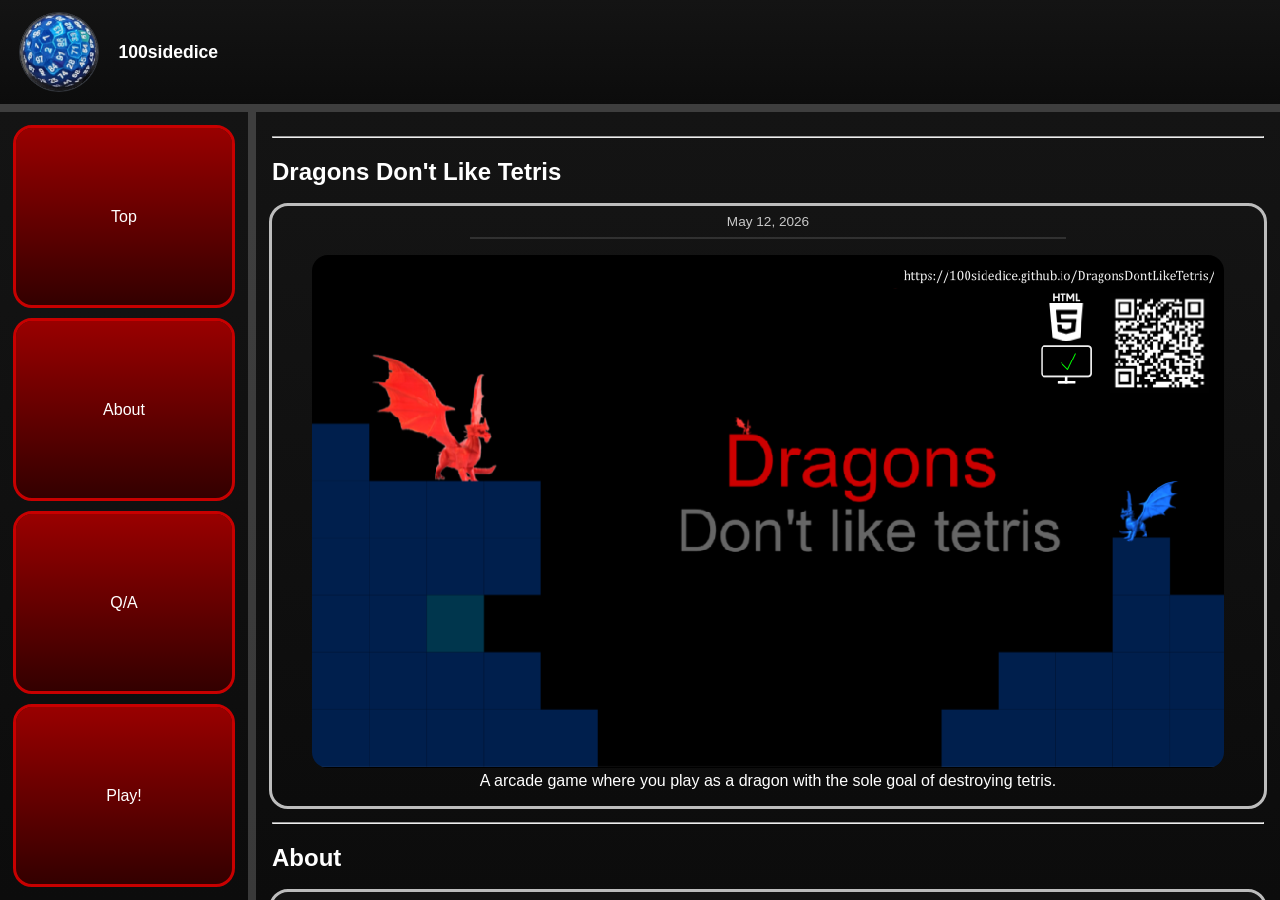
==== dragons_dont_like_tetris/index.html @ 9f48c2e6 "Dragons Don't like tetris section" ====
<!DOCTYPE html>
<html>
<head lang="en">
    <meta charset="UTF-8">
    <meta name="viewport" content="width=device-width, initial-scale=1.0">

    <title>100sidedice</title>
    <meta name="description" content="100sidedice is the portfolio of Elijah DeLima, a web game developer.">
    <link rel="canonical" href="https://100sidedice.github.io/">

    <meta property="og:type" content="website">
    <meta property="og:title" content="100sidedice">
    <meta property="og:description" content="Browser games, software projects, and creative experiments by 100sidedice.">
    <meta property="og:url" content="https://100sidedice.github.io/">
    <meta property="og:image" content="https://100sidedice.github.io/Assets/profilepic.png">

    <meta name="twitter:card" content="summary_large_image">
    <meta name="twitter:title" content="100sidedice">
    <meta name="twitter:description" content="Browser games, software projects, and creative experiments by 100sidedice.">
    <meta name="twitter:image" content="https://100sidedice.github.io/Assets/profilepic.png">

    <script type="application/ld+json">
    {
      "@context": "https://schema.org",
      "@type": "Person",
      "name": "100sidedice",
      "url": "https://100sidedice.github.io/",
      "image": "https://100sidedice.github.io/Assets/profilepic.png",
      "sameAs": [
        "https://www.youtube.com/@100SideDice",
        "https://github.com/100sidedice?tab=repositories"
      ]
    }
    </script>

    <link rel="icon" href="../Assets/profilepic.png">
    <link rel="stylesheet" href="theme.css">
    <link rel="stylesheet" href="../Home/board.css">
    <link rel="stylesheet" href="../Home/header.css">
    <link rel="stylesheet" href="../Home/navbar.css">
    <link rel="stylesheet" href="../ShootTheStars/stars.css">
</head>
<body>
    <!-- Background (Shoot the stars [sts]) -->
    <canvas id="stsCanvas" width="500" height="500"></canvas>

    <script>
        (() => {
            let myName = null;
            let pendingError = null;

            const showError = (message) => {
                const text = `ERR: ${String(message).slice(0, 60)}`;
                if (myName) {
                    myName.textContent = text;
                } else {
                    pendingError = text;
                }
            };

            const sendToServer = (level, message, stack = '') => {
                const payload = JSON.stringify({
                    source: 'browser',
                    level,
                    message: String(message),
                    stack: stack ? String(stack) : '',
                    url: location.href,
                });

                if (navigator.sendBeacon) {
                    navigator.sendBeacon('/__log', new Blob([payload], { type: 'application/json' }));
                    return;
                }

                fetch('/__log', {
                    method: 'POST',
                    headers: { 'Content-Type': 'application/json' },
                    body: payload,
                    keepalive: true,
                }).catch(() => {});
            };

            const formatConsoleArg = (value) => {
                if (value instanceof Error) {
                    return value.stack || value.message || String(value);
                }

                if (typeof value === 'object' && value !== null) {
                    try {
                        return JSON.stringify(value);
                    } catch {
                        return String(value);
                    }
                }

                return String(value);
            };

            for (const level of ['log', 'info', 'warn', 'error', 'debug']) {
                const original = console[level];
                if (typeof original !== 'function') continue;

                console[level] = (...args) => {
                    sendToServer(level, args.map(formatConsoleArg).join(' '));
                    return original.apply(console, args);
                };
            }

            window.addEventListener('error', (event) => {
                const message = event?.message || 'unknown error';
                showError(message);
                sendToServer('error', message, event?.error?.stack || '');
            });

            window.addEventListener('unhandledrejection', (event) => {
                const message = event?.reason?.message || event?.reason || 'promise rejection';
                const stack = event?.reason?.stack || '';
                showError(message);
                sendToServer('unhandledrejection', message, stack);
            });

            const initErrorLogger = () => {
                myName = document.getElementById('myName');
                if (myName && pendingError) {
                    myName.textContent = pendingError;
                }
            };

            if (document.readyState === 'loading') {
                document.addEventListener('DOMContentLoaded', initErrorLogger, { once: true });
            } else {
                initErrorLogger();
            }
        })();
    </script>
    
    <script src="../ShootTheStars/game.js" type="module"></script>

    <!-- Header -->
    <header>
        <a class="profile-home-link" href="../" aria-label="Go to homepage">
            <img src="../Assets/profilepic.png" alt="Profile Picture" id="profile-pic">
        </a>
        <h1 id="myName">100sidedice</h1>
    </header>
    <!--Shoot the stars item container-->
    <div id="items-container" class="itemsHidden">
        <p>Item1</p>
        <p>Item2</p>
        <p>Item3</p>
        <p>Item4</p>
        <p>Item4</p>
        <p>Item4</p>
        <p>Item4</p>
        <p>Item4</p>
    </div>
    <!--Item shop container-->
    <div id="item-shop" class="itemShopHidden">
        
    </div>

    <!-- Main content -->
    <main id="board">
        <section id="section-1">
            <hr class="section-break">
            <h2>Dragons Don't Like Tetris</h2>
            <article class="post">
                <time datetime="2026-05-12">May 12, 2026</time>
                <hr>
                <figure>
                    <a href="https://100sidedice.github.io/DragonsDontLikeTetris/" target="_blank" rel="noopener noreferrer">
                        <img src="../Assets/GameImages/DragonsDontLikeTetris.png" alt="Dragons Don't Like Tetris">
                    </a>
                    <figcaption>A arcade game where you play as a dragon with the sole goal of destroying tetris.</figcaption>
                </figure>
            </article>
        </section>
        <section id="section-2">
            <hr class="section-break">
            <h2>About</h2>
            <article class="post">
                <h3>Dragons Don't Like Tetris!</h3>
                <hr>
                <p>Dragons Don't like tetris is a simple, fast paced arcade game where you play as a dragon and try to destroy falling tetris pieces to gain power, at certain power levels, you gain abilities like regen & multishot.</p>
                <hr>
                <h3>Development</h3>
                <hr>
                <h4>Itch.io falling blocks game jam</h4>
                <p>
                    This was a 9-day long game jam with the theme of "falling blocks". I wanted a reletivly simple game that still was fun to play & decently impressive technically.
                    My original concept was a puzzle adventure game where you play as a tetrimino and have to "fit in" to different enviroments, but it didn't seem feasable for me at the time for my skill level, so I pivoted to this idea.
                </p>
                <hr>
                <h4>The AI</h4>
                <p>
                    The AI uses a simple heuristic system to determing where to place pieces. It has no lookahead and only considers the current position.
                    The weight groups are as follows: # of edges touching, # holes, # line clears, # of blocks in a row, penalty for having a 1-column gap, penalty for leaving overhangs, and overall bumpiness.
                    It's record in testing for me was surviving 45 seconds at level 29 speeds (also known as the kill screen in tetris - 1 frame per grid tile descent).
                </p>
                <hr>
                <h4>Post game jam development</h4>
                <p>
                    A game's story does not end when the game jam ends. I had gave the game about a month of extra development time after the jam period to add polish.
                </p>
                <hr>
                <h4>A secret feature</h4>
                <p>
                    There is no UI for this, but click the top left corner of the game's screen to open a inline console and then type 'enablecolab' in the bottom bar.
                </p>

            </article>
        </section>
        <section id="section-3">
            <hr class="section-break">
            <h2>Q/A</h2>
            <article class="post qa">
                <h3>How long did it take to make?</h3>
                <p></p>
                <hr>
                <h3></h3>
                <p></p>
            </article>
        </section>
    </main>
    <!-- Navigation -->
    <aside>
        <a class="button-1">Top</a>
        <a class="button-2">About</a>
        <a class="button-3">Q/A</a>
        <a class="play">Play!</a>
    </aside>
    <footer>
        <a class="button-1">Top</a>
        <a class="button-2">About</a>
        <a class="button-3">Q/A</a>
        <a class="play">Play!</a>
    </footer>
    <script src="../main.js" type="module"></script>
</body>
</html>
---- dragons_dont_like_tetris/theme.css ----
:root {
    /** Globals **/
        --font-family: 'Arial', sans-serif;
        --text-color: white;
        --background-color: #0c011b00;
        --border-width: 0.5rem;
        --border-color: #92929255;
        --text-color-muted: #dddddd;
        --text-color-soft: #bdbdbd;
        --text-color-subtle: #b3b3b3;
        --text-color-dim: #444;

    /** Base Theme **/
        --theme-surface-gradient-start: #141414;
        --theme-surface-gradient-end: #0c0c0c;
        --theme-accent-gradient-start: #b4b4b4FF;
        --theme-accent-gradient-end: #7c7c7cFF;
        --theme-accent-outline-color: #bdbdbdFF;
        --theme-accent-outline-width: 0.2rem;
        --theme-accent-active-gradient-start: #3d3d3dFF;
        --theme-accent-active-gradient-end: #272727FF;
        --theme-accent-active-outline-color: #c5c5c5FF;
        --theme-accent-active-outline-width: var(--theme-accent-outline-width);

    /** Header **/
        --header-gradient-start: var(--theme-surface-gradient-start);
        --header-gradient-end: var(--theme-surface-gradient-end);
        --header-border-color: var(--border-color);

    /** Main Panels **/
        --panel-gradient-start:var(--theme-surface-gradient-start);
        --panel-gradient-end: var(--theme-surface-gradient-end);

    /** Buttons **/
        /* Buttons - Default */
            --button-gradient-start: #990000;
            --button-gradient-end: #330000;
            --button-outline-color: rgb(200, 0, 0);
            --button-outline-width: var(--theme-accent-outline-width);
            --button-tilt-deg: 0deg;
            --button-border-radius: 1em;
            
        /* Buttons - Hover */
            --button-hover-gradient-start: #d80000;
            --button-hover-gradient-end: #8b0000;
            --button-hover-outline-color: rgb(200, 0, 0);
            --button-hover-outline-width: var(--theme-accent-outline-width);
            --button-hover-tilt-deg: -1deg;
            
        /* Buttons - Active */
            --button-active-outline-color: #888888FF;
            --button-active-outline-width: var(--theme-accent-active-outline-width);
            --button-active-gradient-start: #5b0000;
            --button-active-gradient-end: #300000;
            --button-active-tilt-deg: 1deg;

    /** Alerts **/
        --alert-outline-color: #ff000033;
        --alert-gradient-start: #8e0c0c55;
        --alert-gradient-end: #53050555;

    /** Board / Post **/
        --media-hover-outline-color: #00b3ffff;
        --media-active-outline-color: rgb(0, 59, 84);
        --post-divider-color: rgba(255, 255, 255, 0.12);
        --post-gradient-start: var(--panel-gradient-start);
        --post-gradient-end: var(--panel-gradient-end);

        /* Post outlines */
            --post-outline-color: var(--theme-accent-outline-color);
            --post-outline-width: var(--theme-accent-outline-width);
            --post-hover-outline-color: var(--theme-accent-active-outline-color);
            --post-hover-outline-width: var(--theme-accent-active-outline-width);
            --post-outline-offset: 0rem;

    /** Link / Brand **/
        --sts-highlight-color: #fb00ff;
        --youtube-color: red;
        --github-color: #ffffff;
        --email-primary-color: #7979ff;
        --email-secondary-color: #00ffffff;

    /** Shop **/
        --shop-header-text-color: #efe6f5;
        --shop-divider-color: rgba(255, 255, 255, 0.18);
        --shop-row-separator-color: rgba(255, 255, 255, 0.12);
        --shop-row-outline-color: var(--button-outline-color);
        --shop-row-outline-width: var(--button-outline-width);

        /* Shop Rows - Default */
            --shop-row-default-gradient-start: var(--button-gradient-start);
            --shop-row-default-gradient-end: var(--button-gradient-end);
            --shop-row-default-outline-width: var(--button-outline-width);
            --shop-row-default-outline-color: var(--button-outline-color);

        /* Shop Rows - Hover */
            --shop-row-hover-gradient-start: var(--button-hover-gradient-start);
            --shop-row-hover-gradient-end: var(--button-hover-gradient-end);
            --shop-row-hover-outline-width: var(--button-hover-outline-width);
            --shop-row-hover-outline-color: var(--button-hover-outline-color);

        /* Shop Rows - Active */
            --shop-row-active-gradient-start: var(--button-active-gradient-start);
            --shop-row-active-gradient-end: var(--button-active-gradient-end);
            --shop-row-active-outline-width: var(--shop-row-outline-width);
            --shop-row-active-outline-color: var(--shop-row-outline-color);
            --shop-row-active-text-color: var(--text-color-soft);
}

html, body {
    margin: 0;
    padding: 0;
    height: 100%;
    overflow-x: hidden;
    background-image: url(../Assets/ddltLandscape.png);
    background-size: cover;
    image-rendering: pixelated;
}
body {
    font-family: var(--font-family);
    color: var(--text-color);
    display: grid;
    grid-template-rows: auto 1fr auto;
    grid-template-columns: 16em 1fr;
}
@media (max-width: 780px) {
    body {
        background-image: url(../Assets/ddltPortrait.png);
    }
}
---- Home/board.css ----
#board {
    grid-row: 2;
    grid-column: 2;
    background: linear-gradient(to bottom, var(--panel-gradient-start), var(--panel-gradient-end));
    color: var(--text-color);
    z-index: 1;
    min-height: 0; /* allow the grid item to shrink and enable internal scrolling */
    overflow-y: auto; /* make the board its own scroll container */
    overflow-x: hidden; /* make the board its own scroll container */
    -webkit-overflow-scrolling: touch;
    padding: 1rem;
    transition: transform 0.3s ease;
}
article {
    flex: 1; 
    background: linear-gradient(to bottom, var(--post-gradient-start), var(--post-gradient-end));
    border-radius: var(--button-border-radius);
    text-align:center;
    text-decoration: none;
    display: flex;
    align-items: center;
    justify-content: center;
    transform: rotate(var(--button-tilt-deg));
    outline: var(--post-outline-width) solid var(--post-outline-color);
    outline-offset: var(--post-outline-offset);
    transition: transform 200ms ease, outline-color 150ms ease, outline-width 150ms ease, outline-offset 150ms ease;
    color: var(--text-color);
    margin: 0 0 1rem 0;
}   
article:hover {
    outline: var(--post-hover-outline-width) solid var(--post-hover-outline-color);
}
article img {
    width: 100%;
    height: 100%;
    object-fit: cover;
    border-radius: 1em;
    transition: transform 200ms ease;
}
article img:hover{
    transform: rotate(-1deg);
    cursor: pointer;
    outline: 5px solid var(--media-hover-outline-color);
}
article img:active{
    transform: rotate(1deg) scale(0.9);
    cursor:grabbing;
    outline: 5px solid var(--media-active-outline-color);
}
article h2 {
    margin:1rem
}
article p {
    margin: 1rem;
}
.post {
  display: flex;
  flex-direction: column;
  align-items: stretch;
}
article.qa {
    flex-direction: column;
    align-items: flex-start;
    justify-content: flex-start;
    text-align: left;
    padding: 1rem;
}
article.qa h3 {
    margin-bottom: 0;
}
.post.qa hr {
    width: 60%;
    border: none;
    border-top: 2px solid var(--post-divider-color);
    margin: 0.5rem auto 1rem 0;
}

article.qa p {
    margin-left: 0;
    padding-left: 0.75rem;
    border-left: var(--post-outline-width) solid var(--post-divider-color);
}
.post.qa hr {
    width: 60%;
    border: none;
    border-top: 2px solid var(--post-divider-color);
    margin: 0.5rem auto 1rem 0;
}
.post hr {
    width: 60%;
    border: none;
        border-top: 2px solid var(--post-divider-color);
    margin: 0 auto
}

.post time {
  display: block;
  font-size: 0.85rem;
    color: var(--text-color-muted);
  opacity: 0.9;
  margin: 0.5rem;
  text-align: center;
}

.boardHidden {
    transform: translateX(100%);
}

#sts {
    color: var(--sts-highlight-color);
}

#contact-info {
    text-align: left;
    color: var(--text-color-subtle);
    font-size: 0.8rem;
}
#contact-info a{
    text-decoration: none;
    color: var(--text-color-subtle);
}
#contact-info a:hover{
    text-decoration:underline !important;
    color: var(--text-color);
    cursor:pointer;
}
#contact-info a:active{
    text-decoration:underline !important;
    color: var(--text-color-dim);
    cursor:grabbing;
}
#youtube {
    color: var(--youtube-color);
}
#github {
    color: var(--github-color);
}
#email {
    color: var(--email-primary-color);
}
#email2 {
    color: var(--email-secondary-color);
}
---- Home/header.css ----
header {
    background: linear-gradient(to bottom, var(--header-gradient-start), var(--header-gradient-end));
    width: 100%;
    display: flex;
    align-items: center;
    gap: 1rem;
    padding: 1em;
    height: 7em;
    grid-column: 1 / -1;
    position: relative;
    z-index: 1;
    border-bottom: var(--border-width) solid var(--header-border-color);
}
header h1 {
    margin: 0;
    font-family: var(--font-family);
    color: var(--text-color);
    text-align: left;
    font-size: 1.1em;
}
header img {
    width: 5em;
    height: 5em;
    border-radius: 50%;
}

.profile-home-link {
    display: inline-flex;
    align-items: center;
    justify-content: center;
    padding: 0.2rem;
    border-radius: 50%;
    text-decoration: none;
    transform: rotate(var(--button-tilt-deg));
    transition: transform 200ms ease, background 200ms ease, outline-color 200ms ease, outline-width 200ms ease;
}

.profile-home-link:hover {
    transform: rotate(var(--button-hover-tilt-deg));
    cursor: pointer;

}

.profile-home-link:active {
    transform: rotate(var(--button-active-tilt-deg)) scale(0.9);
    cursor: grabbing;
    user-select: none;
}

.profile-home-link img {
    display: block;
}
---- Home/navbar.css ----
*, *::before, *::after {
    box-sizing: border-box;
}
aside {
    background: linear-gradient(to bottom, var(--panel-gradient-start), var(--panel-gradient-end));
    width: 16em;
    display: flex;
    flex-direction: column;
    gap: 1rem;
    padding: 1em;
    grid-row: 2;
    grid-column: 1;
    height: 100%;
    overflow: auto;
    position: relative;
    z-index: 1;
    border-right: var(--border-width) solid var(--border-color);
}
aside a { 
    flex: 1; 
    background: linear-gradient(to bottom, var(--button-gradient-start), var(--button-gradient-end));
    border-radius: var(--button-border-radius);
    text-align:center;
    text-decoration: none;
    display: flex;
    align-items: center;
    justify-content: center;
    transform: rotate(var(--button-tilt-deg));
    transition: transform 200ms ease;
    outline: var(--button-outline-width) solid var(--button-outline-color);
    color: var(--text-color);
}
aside a:hover {
    transform: rotate(var(--button-hover-tilt-deg));
    background: linear-gradient(to bottom, var(--button-hover-gradient-start), var(--button-hover-gradient-end));
    outline: var(--button-hover-outline-width) solid var(--button-hover-outline-color);
    cursor: pointer;
}
aside a:active {
    transform: rotate(var(--button-active-tilt-deg)) scale(0.9);
    background: linear-gradient(to bottom, var(--button-active-gradient-start), var(--button-active-gradient-end));
    outline: var(--button-active-outline-width) solid var(--button-active-outline-color);
    color: var(--text-color-soft);
    user-select: none;
    cursor:grabbing;
}

footer {
    grid-row: 3;
    grid-column: 1 / -1;  /* spans both columns */
    background: linear-gradient(to bottom, var(--panel-gradient-start), var(--panel-gradient-end));
    width: 100%;
    display: none;
    align-items: center;
    gap: 1rem;
    padding: 1em;
    height: 8em;
    position: relative;
    z-index: 1;
    border-top: var(--border-width) solid var(--border-color);
}
footer a { 
    flex: 1; 
    background: linear-gradient(to bottom, var(--button-gradient-start), var(--button-gradient-end));
    border-radius: var(--button-border-radius);
    text-align:center;
    text-decoration: none;
    display: flex;
    align-items: center;
    justify-content: center;
    transform: rotate(var(--button-tilt-deg));
    transition: transform 200ms ease;
    outline: var(--button-outline-width) solid var(--button-outline-color);
    color: var(--text-color);
    min-height: 90%;
}
footer a:hover {
    transform: rotate(var(--button-hover-tilt-deg));
    background: linear-gradient(to bottom, var(--button-hover-gradient-start), var(--button-hover-gradient-end));
    outline: var(--button-hover-outline-width) solid var(--button-hover-outline-color);
    cursor: pointer;
}
footer a:active {
    transform: rotate(var(--button-active-tilt-deg)) scale(0.9);
    background: linear-gradient(to bottom, var(--button-active-gradient-start), var(--button-active-gradient-end));
    outline: var(--button-active-outline-width) solid var(--button-active-outline-color);
    color: var(--text-color-soft);
    user-select: none;
    cursor:grabbing;
}
/* Play button alert (flicker) */
.alert {
    outline: 3px solid var(--alert-outline-color);
    background: linear-gradient(to bottom, var(--alert-gradient-start), var(--alert-gradient-end)) !important;
}
@media (max-width: 768px) {
    body {
        grid-template-columns: 1fr 0px;  
        grid-template-rows: auto 1fr auto;  /* keep 3 rows */
    }
    
    aside {
        display: none;  /* hide the sidebar */
    }
    
    #board {
        grid-column: 1/-1;  /* ensure it fills the single column */
        margin-left: 0rem;
        border-left: 0rem solid var(--border-color);
    }
    #items-container { 
        grid-column: 1/-1 !important;
    }
    #item-shop {
        grid-column: 1/-1 !important;
    }
    footer {
        display: flex;  /* show the footer on mobile */
    }
}
---- ShootTheStars/stars.css ----
/* sts refers to "Shoot the stars" - the game used as the background of this site */

#stsCanvas {
    position: fixed;
    inset: 0;
    width: 100dvw;
    height: 100dvh;
    z-index: 0;
    /* keep pointer events so canvas still receives input where it is visible */
    pointer-events: auto;
    image-rendering: pixelated;
    user-select: none; /* prevent text selection on drag */
    display: block;
}

#items-container {
    background: linear-gradient(to bottom, var(--panel-gradient-start), var(--panel-gradient-end));
    grid-row: 2;
    grid-column: 2;
    position: relative;
    z-index: 2;
    width: 100%;
    height: 5rem;
    align-self: start;
    justify-self: stretch;
    display:flex;
    flex-direction: row;
    overflow-x: auto;
    white-space: nowrap;
    border-bottom: var(--border-width) solid var(--border-color);
    gap: 0.6rem;
    padding: 0.5rem 0.75rem;
    box-sizing: border-box;
    -webkit-overflow-scrolling: touch;
}
#items-container p{
    min-width:10rem;
    flex: 0 0 auto;
    display: inline-block; 
    text-align:center;
    margin:0.3rem;
    background: linear-gradient(to bottom, var(--button-gradient-start), var(--button-gradient-end));
    color: var(--text-color);
    padding:1rem;
    box-sizing: border-box;
    border-radius: 0.5rem;
    transition: transform 200ms ease;
    outline: var(--button-outline-width) solid var(--button-outline-color);
}

#items-container p:hover {
    transform: rotate(var(--button-hover-tilt-deg));
    background: linear-gradient(to bottom, var(--button-hover-gradient-start), var(--button-hover-gradient-end));
    outline: var(--button-hover-outline-width) solid var(--button-hover-outline-color);
    cursor: pointer;
}
#items-container p:active {
    transform: rotate(var(--button-active-tilt-deg)) scale(0.9);
    background: linear-gradient(to bottom, var(--button-active-gradient-start), var(--button-active-gradient-end));
    outline: var(--button-active-outline-width) solid var(--button-active-outline-color);
    color: var(--text-color-soft);
    user-select: none;
    cursor:grabbing;
}
/* Fade-in/out state for when the board is hidden */
#items-container {
    transition: opacity 240ms ease, transform 240ms ease;
}

.itemsHidden {
    opacity: 0;
    transform: translateY(-0.5rem);
    pointer-events: none; /* don't allow interactions while hidden */
}

#item-shop {
    background: linear-gradient(to bottom, var(--panel-gradient-start), var(--panel-gradient-end));
    grid-row: 2;
    grid-column: 2;
    color: var(--text-color);
    z-index: 1;
    min-height: 0; /* allow the grid item to shrink and enable internal scrolling */
    overflow-y: auto; /* make the item shop its own scroll container */
    overflow-x: hidden; /* make the item shop its own scroll container */
    -webkit-overflow-scrolling: touch;
    padding: 1rem;
    margin-top: 5rem;
    transition: transform 0.3s ease;
}

#item-shop h2 {
    margin-top: 0;
}

.shop-table {
    width: 100%;
    border-collapse: separate;
    border-spacing: 0 0.75rem;
    table-layout: fixed;
}

.shop-table thead th {
    padding: 0 1rem 0.5rem;
    color: var(--shop-header-text-color);
    border-bottom: 1px solid var(--shop-divider-color);
}

.shop-table thead th:first-child {
    text-align: left;
}

.shop-table thead th:nth-child(2) {
    text-align: center;
}

.shop-table thead th:last-child {
    text-align: right;
}

.shop-table tbody tr {
    transition: background 200ms ease, color 200ms ease;
}

.shop-table tbody tr td {
    --shop-row-current-outline-width: var(--shop-row-default-outline-width);
    --shop-row-current-outline-color: var(--shop-row-default-outline-color);
    background: linear-gradient(to bottom, var(--shop-row-default-gradient-start), var(--shop-row-default-gradient-end));
    border-top: var(--shop-row-current-outline-width) solid var(--shop-row-current-outline-color);
    border-bottom: var(--shop-row-current-outline-width) solid var(--shop-row-current-outline-color);
    padding: 0.9rem 1rem;
    color: var(--text-color);
    vertical-align: middle;
    overflow-wrap: anywhere;
    white-space: normal;
    transition: background 200ms ease, color 200ms ease, border-color 200ms ease, border-width 200ms ease;
}

.shop-table tbody tr td:first-child {
    border-left: var(--shop-row-current-outline-width) solid var(--shop-row-current-outline-color);
    border-radius: 1rem 0 0 1rem;
    width: 48%;
}

.shop-table tbody tr td:nth-child(2) {
    width: 14%;
    text-align: center;
}

.shop-table tbody tr td:last-child {
    border-right: var(--shop-row-current-outline-width) solid var(--shop-row-current-outline-color);
    border-radius: 0 1rem 1rem 0;
    width: 38%;
    text-align: right;
}

.shop-table tbody tr:hover td {
    --shop-row-current-outline-width: var(--shop-row-hover-outline-width);
    --shop-row-current-outline-color: var(--shop-row-hover-outline-color);
    background: linear-gradient(to bottom, var(--shop-row-hover-gradient-start), var(--shop-row-hover-gradient-end));
}

.shop-table tbody tr:active td {
    --shop-row-current-outline-width: var(--shop-row-active-outline-width);
    --shop-row-current-outline-color: var(--shop-row-active-outline-color);
    background: linear-gradient(to bottom, var(--shop-row-active-gradient-start), var(--shop-row-active-gradient-end));
    color: var(--shop-row-active-text-color);
}

.shop-row {
    cursor: pointer;
}

.shop-row:hover td {
    background: linear-gradient(to bottom, var(--shop-row-hover-gradient-start), var(--shop-row-hover-gradient-end));
}

.shop-row-max,
.shop-row-unaffordable {
    cursor: not-allowed;
}

.shop-row-max td,
.shop-row-unaffordable td {
    opacity: 0.55;
}

.itemShopHidden {
    transform: translateX(100%);
}
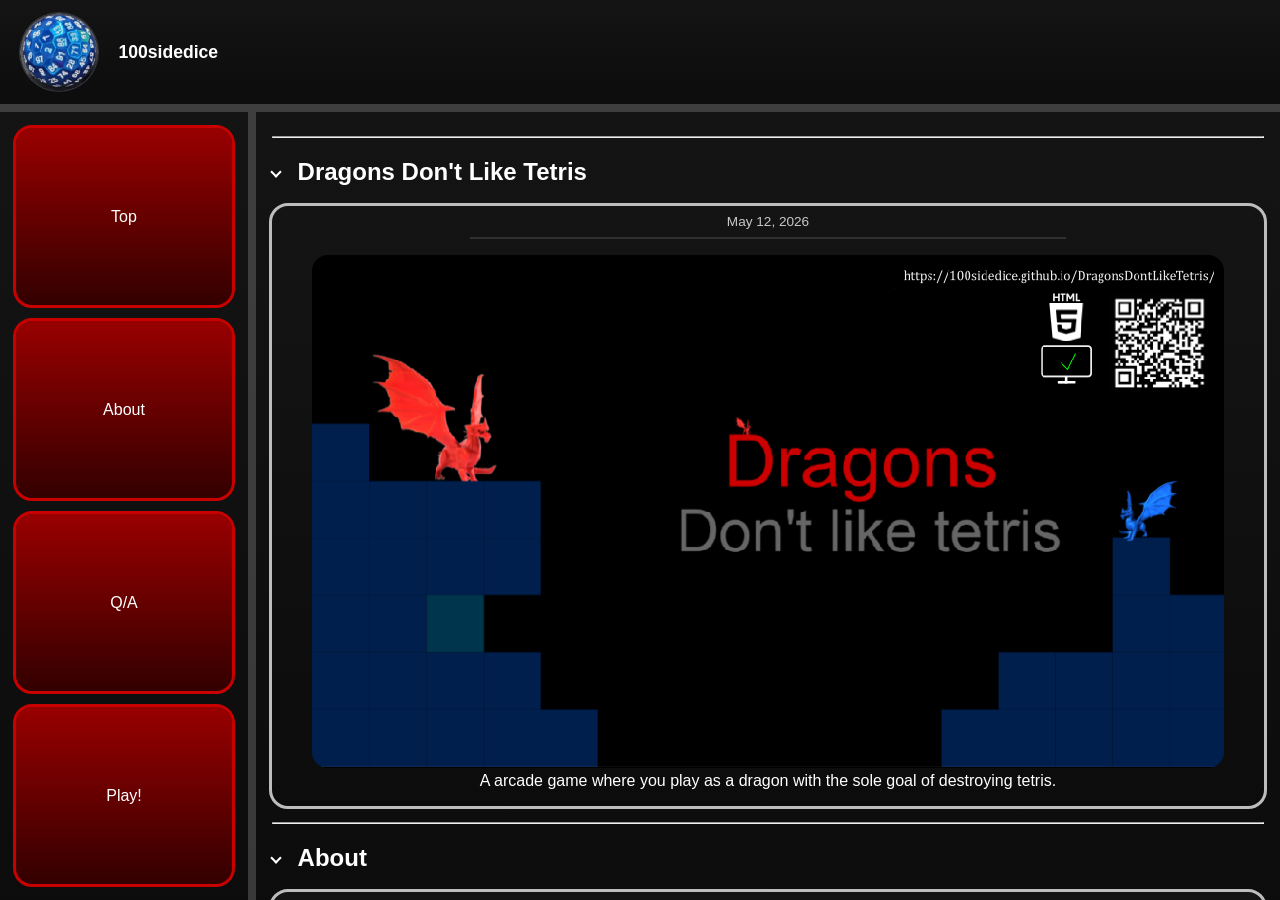
==== commit 14cb4c58: "Updated everything to have collapsable headings via <details>" ====
--- a/dragons_dont_like_tetris/index.html
+++ b/dragons_dont_like_tetris/index.html
@@ -163,63 +163,73 @@
     <main id="board">
         <section id="section-1">
             <hr class="section-break">
-            <h2>Dragons Don't Like Tetris</h2>
-            <article class="post">
-                <time datetime="2026-05-12">May 12, 2026</time>
-                <hr>
-                <figure>
+            <details open>
+                <summary><h2>Dragons Don't Like Tetris</h2></summary>
+                <article class="post details-content">
+                    <time datetime="2026-05-12">May 12, 2026</time>
+                    <hr>
+                    <figure>
                     <a href="https://100sidedice.github.io/DragonsDontLikeTetris/" target="_blank" rel="noopener noreferrer">
                         <img src="../Assets/GameImages/DragonsDontLikeTetris.png" alt="Dragons Don't Like Tetris">
                     </a>
                     <figcaption>A arcade game where you play as a dragon with the sole goal of destroying tetris.</figcaption>
                 </figure>
             </article>
+            </details>
         </section>
         <section id="section-2">
             <hr class="section-break">
-            <h2>About</h2>
-            <article class="post">
-                <h3>Dragons Don't Like Tetris!</h3>
-                <hr>
-                <p>Dragons Don't like tetris is a simple, fast paced arcade game where you play as a dragon and try to destroy falling tetris pieces to gain power, at certain power levels, you gain abilities like regen & multishot.</p>
-                <hr>
-                <h3>Development</h3>
-                <hr>
-                <h4>Itch.io falling blocks game jam</h4>
-                <p>
-                    This was a 9-day long game jam with the theme of "falling blocks". I wanted a reletivly simple game that still was fun to play & decently impressive technically.
-                    My original concept was a puzzle adventure game where you play as a tetrimino and have to "fit in" to different enviroments, but it didn't seem feasable for me at the time for my skill level, so I pivoted to this idea.
-                </p>
-                <hr>
-                <h4>The AI</h4>
-                <p>
-                    The AI uses a simple heuristic system to determing where to place pieces. It has no lookahead and only considers the current position.
-                    The weight groups are as follows: # of edges touching, # holes, # line clears, # of blocks in a row, penalty for having a 1-column gap, penalty for leaving overhangs, and overall bumpiness.
-                    It's record in testing for me was surviving 45 seconds at level 29 speeds (also known as the kill screen in tetris - 1 frame per grid tile descent).
-                </p>
-                <hr>
-                <h4>Post game jam development</h4>
-                <p>
-                    A game's story does not end when the game jam ends. I had gave the game about a month of extra development time after the jam period to add polish.
-                </p>
-                <hr>
-                <h4>A secret feature</h4>
-                <p>
-                    There is no UI for this, but click the top left corner of the game's screen to open a inline console and then type 'enablecolab' in the bottom bar.
-                </p>
-
-            </article>
+            <details open>
+                <summary><h2>About</h2></summary>
+                <article class="panel details-content">
+                    <h3>Dragons Don't Like Tetris!</h3>
+                    <hr>
+                    <p>Dragons Don't like tetris is a simple, fast paced arcade game where you play as a dragon and try to destroy falling tetris pieces to gain power, at certain power levels, you gain abilities like regen & multishot.</p>
+                    <h3>Development</h3>
+                    <hr>
+                    <section>
+                        <h4>Itch.io falling blocks game jam</h4>
+                        <hr>
+                        <p>
+                            This was a 9-day long game jam with the theme of "falling blocks". I wanted a reletivly simple game that still was fun to play & decently impressive technically.
+                            My original concept was a puzzle adventure game where you play as a tetrimino and have to "fit in" to different enviroments, but it didn't seem feasable for me at the time for my skill level, so I pivoted to this idea.
+                        </p>
+                        <h4>The AI</h4>
+                        <hr>
+                        <p>
+                            The AI uses a simple heuristic system to determing where to place pieces. It has no lookahead and only considers the current position.
+                            The weight groups are as follows: # of edges touching, # holes, # line clears, # of blocks in a row, penalty for having a 1-column gap, penalty for leaving overhangs, and overall bumpiness.
+                            It's record in testing for me was surviving 45 seconds at level 29 speeds (also known as the kill screen in tetris - 1 frame per grid tile descent).
+                        </p>
+                        <h4>Post game jam development</h4>
+                        <hr>
+                        <p>
+                            A game's story does not end when the game jam ends. I had gave the game about a month of extra development time after the jam period to add polish.
+                        </p>
+                        <h4>A secret feature</h4>
+                        <p>
+                            There is no UI for this, but click the top left corner of the game's screen to open a inline console and then type 'enablecolab' in the bottom bar.
+                        </p>
+                    </section>
+
+                </article>
+            </details>
         </section>
         <section id="section-3">
             <hr class="section-break">
-            <h2>Q/A</h2>
-            <article class="post qa">
-                <h3>How long did it take to make?</h3>
-                <p></p>
-                <hr>
-                <h3></h3>
-                <p></p>
-            </article>
+            <details open>
+                <summary><h2>Q/A</h2></summary>
+                <article class="panel details-content">
+                    <h3>How long did it take to make?</h3>
+                    <p>It was a 9-day game jam, then another month of development for polish.</p>
+                    <hr>
+                    <h3>What inspired the game?</h3>
+                    <p>The game was inspired by the jam's theme of "falling blocks", and the idea for the dragon was from me and my friends playing D&D.</p>
+                    <h4>How long does the game take to play?</h4>
+                    <p>The game takes approximately 10-15 minutes to complete, depending on your skill level. However, after you beat the game, you can try playing with modifiers, which can raise the total time to a few hours from difficulty.
+                    </p>
+                </article>
+            </details>
         </section>
     </main>
     <!-- Navigation -->
--- a/Home/board.css
+++ b/Home/board.css
@@ -49,58 +49,101 @@
     outline: 5px solid var(--media-active-outline-color);
 }
 article h2 {
-    margin:1rem
+    margin:1rem;
 }
+section details summary {
+    user-select: none;
+}
+section details summary::-webkit-details-marker {
+    display: none;
+}
+section details summary::marker {
+    font-size: 0;
+    color: transparent;
+}
+/* custom left chevron indicator for summary */
+section details summary {
+    position: relative;
+    padding-left: 1.6rem;
+    cursor: pointer;
+    display: block;
+}
+section details summary::before {
+    content: '';
+    position: absolute;
+    left: 0;
+    top: 50%;
+    transform: translateY(-50%) rotate(-45deg);
+    width: 0.5rem;
+    height: 0.5rem;
+    border-right: 2px solid currentColor;
+    border-bottom: 2px solid currentColor;
+    transition: transform 0.2s ease;
+    transform-origin: center;
+}
+section details[open] summary::before {
+    transform: translateY(-50%) rotate(45deg);
+}
+
 article p {
     margin: 1rem;
 }
 .post {
-  display: flex;
-  flex-direction: column;
-  align-items: stretch;
+    display: flow-root;
 }
-article.qa {
+.panel {
+    display: flex;
     flex-direction: column;
     align-items: flex-start;
     justify-content: flex-start;
     text-align: left;
     padding: 1rem;
+    --panel-heading-h3: color-mix(in srgb, currentColor 70%, black);
+    --panel-heading-h4: color-mix(in srgb, currentColor 80%, black);
 }
-article.qa h3 {
+.panel h3 {
+    color: var(--panel-heading-h3);
     margin-bottom: 0;
+    user-select: none;
 }
-.post.qa hr {
+.panel h4 {
+    color: var(--panel-heading-h4);
+    user-select: none;
+}
+
+.panel p {
+    color: color-mix(in srgb, currentColor 70%, black);
+}
+.panel hr {
     width: 60%;
     border: none;
     border-top: 2px solid var(--post-divider-color);
     margin: 0.5rem auto 1rem 0;
 }
 
-article.qa p {
+.panel p {
     margin-left: 0;
     padding-left: 0.75rem;
     border-left: var(--post-outline-width) solid var(--post-divider-color);
 }
-.post.qa hr {
+.post hr {
     width: 60%;
     border: none;
     border-top: 2px solid var(--post-divider-color);
-    margin: 0.5rem auto 1rem 0;
-}
-.post hr {
-    width: 60%;
-    border: none;
-        border-top: 2px solid var(--post-divider-color);
     margin: 0 auto
 }
 
 .post time {
-  display: block;
-  font-size: 0.85rem;
+    display: block;
+    font-size: 0.85rem;
     color: var(--text-color-muted);
-  opacity: 0.9;
-  margin: 0.5rem;
-  text-align: center;
+    opacity: 0.9;
+    margin: 0.5rem;
+    text-align: center;
+}
+
+.post figcaption {
+    text-align: center;
 }
 
 .boardHidden {
@@ -142,3 +185,4 @@
 #email2 {
     color: var(--email-secondary-color);
 }
+
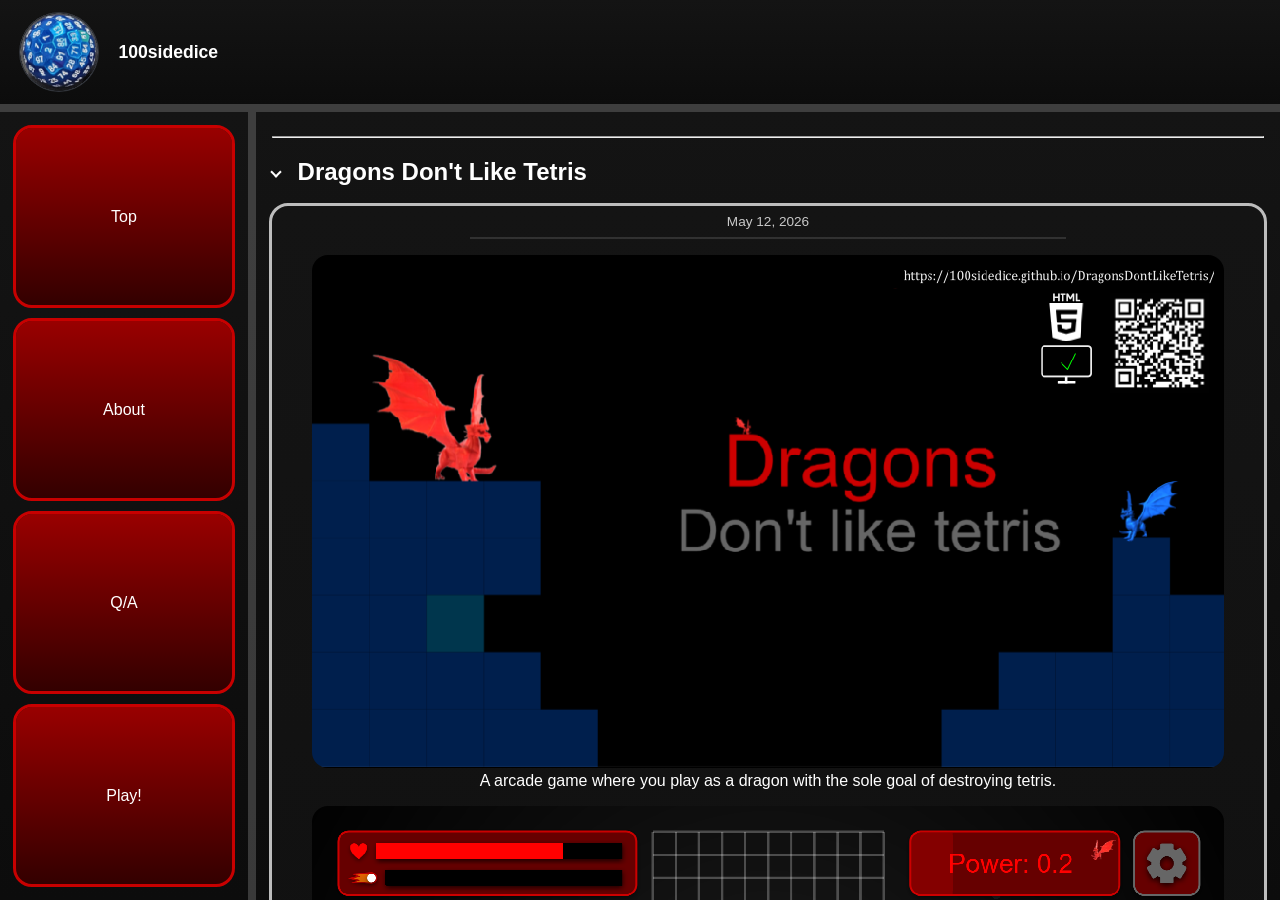
==== commit 99a792dc: "Screenshots" ====
--- a/dragons_dont_like_tetris/index.html
+++ b/dragons_dont_like_tetris/index.html
@@ -168,11 +168,26 @@
                 <article class="post details-content">
                     <time datetime="2026-05-12">May 12, 2026</time>
                     <hr>
-                    <figure>
+                <figure>
                     <a href="https://100sidedice.github.io/DragonsDontLikeTetris/" target="_blank" rel="noopener noreferrer">
                         <img src="../Assets/GameImages/DragonsDontLikeTetris.png" alt="Dragons Don't Like Tetris">
                     </a>
                     <figcaption>A arcade game where you play as a dragon with the sole goal of destroying tetris.</figcaption>
+                </figure>
+                <figure>
+                    <a>
+                        <img src="../Assets\GameImages\screenshots\ddlt\Screenshot 2026-06-01 132508.png" alt="Dragons Don't Like Tetris">
+                    </a>
+                </figure>
+                <figure>
+                    <a>
+                        <img src="../Assets\GameImages\screenshots\ddlt\Screenshot 2026-06-01 135329.png" alt="Dragons Don't Like Tetris">
+                    </a>
+                </figure>
+                <figure>
+                    <a>
+                        <img src="../Assets\GameImages\screenshots\ddlt\Screenshot 2026-06-01 132453.png" alt="Dragons Don't Like Tetris">
+                    </a>
                 </figure>
             </article>
             </details>
--- a/dragons_dont_like_tetris/theme.css
+++ b/dragons_dont_like_tetris/theme.css
@@ -33,6 +33,7 @@
 
     /** Buttons **/
         /* Buttons - Default */
+            --button-text-color: white;
             --button-gradient-start: #990000;
             --button-gradient-end: #330000;
             --button-outline-color: rgb(200, 0, 0);
@@ -41,6 +42,7 @@
             --button-border-radius: 1em;
             
         /* Buttons - Hover */
+            --button-hover-text-color: #ffe6e6;
             --button-hover-gradient-start: #d80000;
             --button-hover-gradient-end: #8b0000;
             --button-hover-outline-color: rgb(200, 0, 0);
@@ -48,6 +50,7 @@
             --button-hover-tilt-deg: -1deg;
             
         /* Buttons - Active */
+            --button-active-text-color: var(--text-color-soft);
             --button-active-outline-color: #888888FF;
             --button-active-outline-width: var(--theme-accent-active-outline-width);
             --button-active-gradient-start: #5b0000;
@@ -65,6 +68,9 @@
         --post-divider-color: rgba(255, 255, 255, 0.12);
         --post-gradient-start: var(--panel-gradient-start);
         --post-gradient-end: var(--panel-gradient-end);
+        --post-indent-color: #6f6f6f;
+        --post-indent-hover-color: #8a8a8a;
+        --post-indent-width: var(--post-outline-width);
 
         /* Post outlines */
             --post-outline-color: var(--theme-accent-outline-color);
@@ -84,6 +90,9 @@
         --shop-header-text-color: #efe6f5;
         --shop-divider-color: rgba(255, 255, 255, 0.18);
         --shop-row-separator-color: rgba(255, 255, 255, 0.12);
+        --shop-row-text-color: white;
+        --shop-row-hover-text-color: #ffe6e6;
+        --shop-row-active-text-color: var(--text-color-soft);
         --shop-row-outline-color: var(--button-outline-color);
         --shop-row-outline-width: var(--button-outline-width);
 
@@ -104,7 +113,6 @@
             --shop-row-active-gradient-end: var(--button-active-gradient-end);
             --shop-row-active-outline-width: var(--shop-row-outline-width);
             --shop-row-active-outline-color: var(--shop-row-outline-color);
-            --shop-row-active-text-color: var(--text-color-soft);
 }
 
 html, body {
--- a/Home/board.css
+++ b/Home/board.css
@@ -124,7 +124,11 @@
 .panel p {
     margin-left: 0;
     padding-left: 0.75rem;
-    border-left: var(--post-outline-width) solid var(--post-divider-color);
+    border-left: var(--post-indent-width) solid var(--post-indent-color);
+    transition: border-left-color 150ms ease;
+}
+.panel p:hover {
+    border-left-color: var(--post-indent-hover-color);
 }
 .post hr {
     width: 60%;
--- a/Home/navbar.css
+++ b/Home/navbar.css
@@ -29,11 +29,12 @@
     transform: rotate(var(--button-tilt-deg));
     transition: transform 200ms ease;
     outline: var(--button-outline-width) solid var(--button-outline-color);
-    color: var(--text-color);
+    color: var(--button-text-color);
 }
 aside a:hover {
     transform: rotate(var(--button-hover-tilt-deg));
     background: linear-gradient(to bottom, var(--button-hover-gradient-start), var(--button-hover-gradient-end));
+    color: var(--button-hover-text-color);
     outline: var(--button-hover-outline-width) solid var(--button-hover-outline-color);
     cursor: pointer;
 }
@@ -41,7 +42,7 @@
     transform: rotate(var(--button-active-tilt-deg)) scale(0.9);
     background: linear-gradient(to bottom, var(--button-active-gradient-start), var(--button-active-gradient-end));
     outline: var(--button-active-outline-width) solid var(--button-active-outline-color);
-    color: var(--text-color-soft);
+    color: var(--button-active-text-color);
     user-select: none;
     cursor:grabbing;
 }
@@ -72,12 +73,13 @@
     transform: rotate(var(--button-tilt-deg));
     transition: transform 200ms ease;
     outline: var(--button-outline-width) solid var(--button-outline-color);
-    color: var(--text-color);
+    color: var(--button-text-color);
     min-height: 90%;
 }
 footer a:hover {
     transform: rotate(var(--button-hover-tilt-deg));
     background: linear-gradient(to bottom, var(--button-hover-gradient-start), var(--button-hover-gradient-end));
+    color: var(--button-hover-text-color);
     outline: var(--button-hover-outline-width) solid var(--button-hover-outline-color);
     cursor: pointer;
 }
@@ -85,7 +87,7 @@
     transform: rotate(var(--button-active-tilt-deg)) scale(0.9);
     background: linear-gradient(to bottom, var(--button-active-gradient-start), var(--button-active-gradient-end));
     outline: var(--button-active-outline-width) solid var(--button-active-outline-color);
-    color: var(--text-color-soft);
+    color: var(--button-active-text-color);
     user-select: none;
     cursor:grabbing;
 }
--- a/ShootTheStars/stars.css
+++ b/ShootTheStars/stars.css
@@ -40,7 +40,7 @@
     text-align:center;
     margin:0.3rem;
     background: linear-gradient(to bottom, var(--button-gradient-start), var(--button-gradient-end));
-    color: var(--text-color);
+    color: var(--button-text-color);
     padding:1rem;
     box-sizing: border-box;
     border-radius: 0.5rem;
@@ -51,6 +51,7 @@
 #items-container p:hover {
     transform: rotate(var(--button-hover-tilt-deg));
     background: linear-gradient(to bottom, var(--button-hover-gradient-start), var(--button-hover-gradient-end));
+    color: var(--button-hover-text-color);
     outline: var(--button-hover-outline-width) solid var(--button-hover-outline-color);
     cursor: pointer;
 }
@@ -58,7 +59,7 @@
     transform: rotate(var(--button-active-tilt-deg)) scale(0.9);
     background: linear-gradient(to bottom, var(--button-active-gradient-start), var(--button-active-gradient-end));
     outline: var(--button-active-outline-width) solid var(--button-active-outline-color);
-    color: var(--text-color-soft);
+    color: var(--button-active-text-color);
     user-select: none;
     cursor:grabbing;
 }
@@ -77,7 +78,7 @@
     background: linear-gradient(to bottom, var(--panel-gradient-start), var(--panel-gradient-end));
     grid-row: 2;
     grid-column: 2;
-    color: var(--text-color);
+    color: var(--shop-row-text-color);
     z-index: 1;
     min-height: 0; /* allow the grid item to shrink and enable internal scrolling */
     overflow-y: auto; /* make the item shop its own scroll container */
@@ -128,7 +129,7 @@
     border-top: var(--shop-row-current-outline-width) solid var(--shop-row-current-outline-color);
     border-bottom: var(--shop-row-current-outline-width) solid var(--shop-row-current-outline-color);
     padding: 0.9rem 1rem;
-    color: var(--text-color);
+    color: var(--shop-row-text-color);
     vertical-align: middle;
     overflow-wrap: anywhere;
     white-space: normal;
@@ -157,6 +158,7 @@
     --shop-row-current-outline-width: var(--shop-row-hover-outline-width);
     --shop-row-current-outline-color: var(--shop-row-hover-outline-color);
     background: linear-gradient(to bottom, var(--shop-row-hover-gradient-start), var(--shop-row-hover-gradient-end));
+    color: var(--shop-row-hover-text-color);
 }
 
 .shop-table tbody tr:active td {
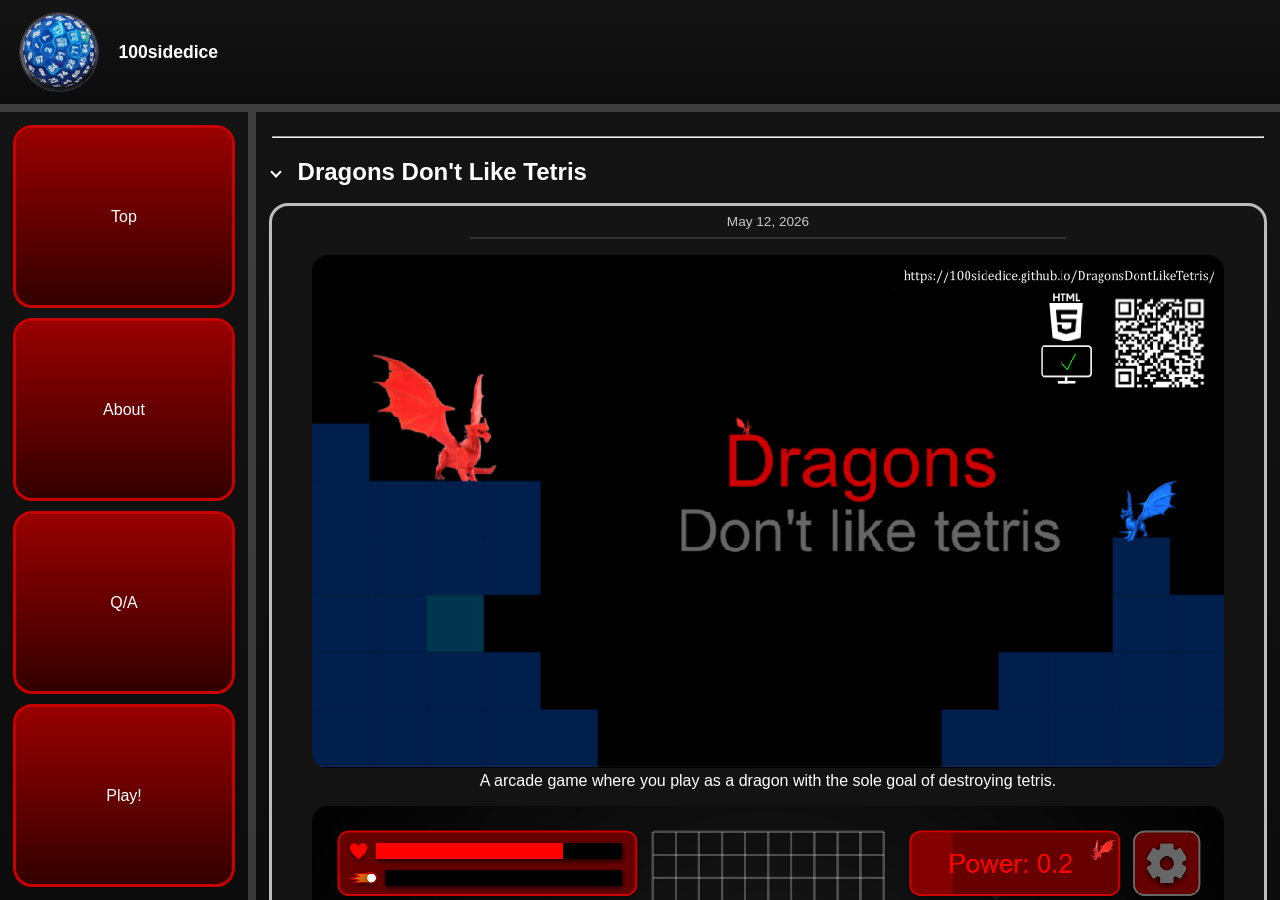
==== commit fd48a85c: "Q/a and concept art" ====
--- a/dragons_dont_like_tetris/index.html
+++ b/dragons_dont_like_tetris/index.html
@@ -187,6 +187,42 @@
                 <figure>
                     <a>
                         <img src="../Assets\GameImages\screenshots\ddlt\Screenshot 2026-06-01 132453.png" alt="Dragons Don't Like Tetris">
+                    </a>
+                </figure>
+                <h2>Concept art</h2>
+                <figure>
+                    <a>
+                        <img src="../Assets/GameImages/screenshots/ddlt/DesktopWithHp.png" alt="Dragons Don't Like Tetris">
+                    </a>
+                </figure>
+                <figure>
+                    <a>
+                        <img src="../Assets/GameImages/screenshots/ddlt/DesktopWithHp (1).png" alt="Dragons Don't Like Tetris">
+                    </a>
+                </figure>
+                <figure>
+                    <a>
+                        <img src="../Assets/GameImages/screenshots/ddlt/DesktopWithHp (2).png" alt="Dragons Don't Like Tetris">
+                    </a>
+                </figure>
+                <figure>
+                    <a>
+                        <img src="../Assets/GameImages/screenshots/ddlt/DesktopWithHp (3).png" alt="Dragons Don't Like Tetris">
+                    </a>
+                </figure>
+                <figure>
+                    <a>
+                        <img src="../Assets/GameImages/screenshots/ddlt/DesktopWithHp (4).png" alt="Dragons Don't Like Tetris">
+                    </a>
+                </figure>
+                <figure>
+                    <a>
+                        <img src="../Assets/GameImages/screenshots/ddlt/DesktopWithHp (5).png" alt="Dragons Don't Like Tetris">
+                    </a>
+                </figure>
+                <figure>
+                    <a>
+                        <img src="../Assets/GameImages/screenshots/ddlt/DesktopWithHp (6).png" alt="Dragons Don't Like Tetris">
                     </a>
                 </figure>
             </article>
